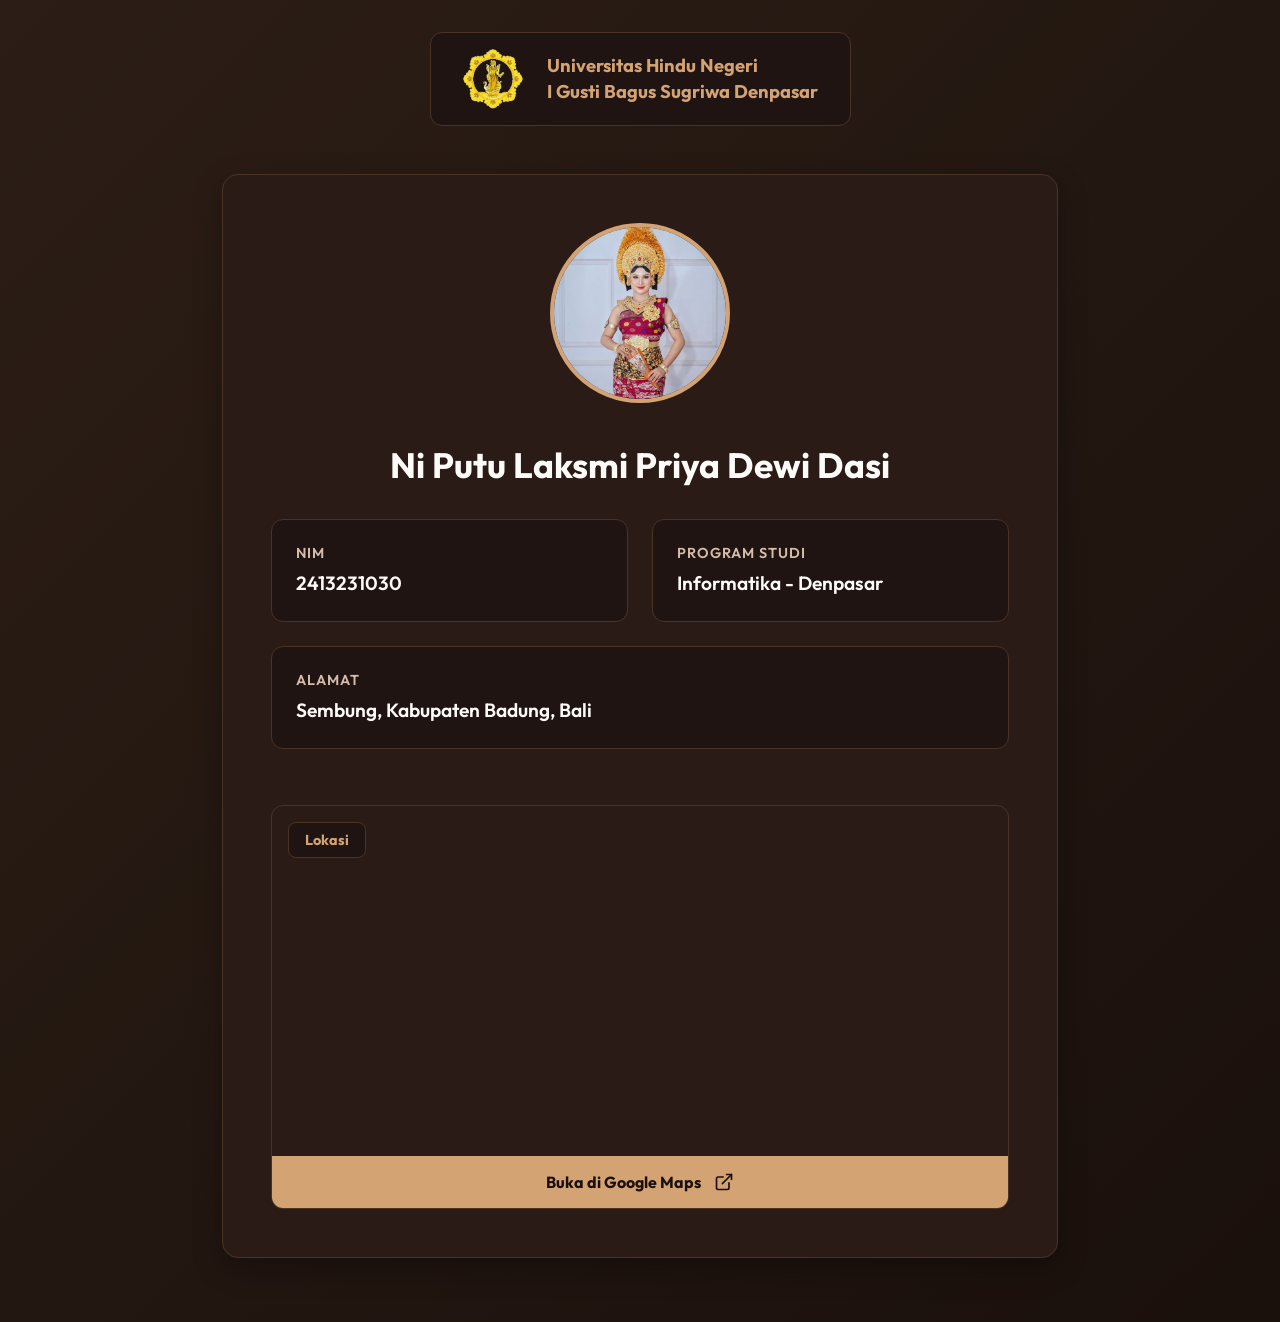
==== index.html @ b726e167 "Add files via upload" ====
<!DOCTYPE html>
<html lang="id">

<head>
    <meta charset="UTF-8">
    <meta name="viewport" content="width=device-width, initial-scale=1.0">
    <title>Profil Personal - Ni Putu Laksmi Priya Dewi Dasi</title>
    <meta name="description"
        content="Website personal Ni Putu Laksmi Priya Dewi Dasi, Mahasiswa Informatika Universitas Hindu Negeri I Gusti Bagus Sugriwa Denpasar.">
    <link rel="stylesheet" href="style.css">
    <link href="https://fonts.googleapis.com/css2?family=Outfit:wght@300;400;600;700&display=swap" rel="stylesheet">
</head>

<body>
    <header class="header">
        <div class="campus-container" id="campus-badge">
            <img src="logo-kampus.png" alt="Logo Universitas Hindu Negeri I Gusti Bagus Sugriwa" class="campus-logo">
            <h2 class="campus-name">Universitas Hindu Negeri<br>I Gusti Bagus Sugriwa Denpasar</h2>
        </div>
    </header>

    <main class="profile-container">
        <section class="card" id="profile-card">
            <div class="profile-header">
                <div class="photo-wrapper">
                    <img src="gekya.png" alt="Foto Profil Gekya" class="profile-photo">
                    <div class="photo-glow"></div>
                </div>
            </div>

            <div class="profile-info">
                <h1 class="name">Ni Putu Laksmi Priya Dewi Dasi</h1>

                <div class="details">
                    <div class="detail-item">
                        <span class="label">NIM</span>
                        <span class="value">2413231030</span>
                    </div>
                    <div class="detail-item">
                        <span class="label">Program Studi</span>
                        <span class="value">Informatika - Denpasar</span>
                    </div>
                    <div class="detail-item alamat-item">
                        <span class="label">Alamat</span>
                        <span class="value">Sembung, Kabupaten Badung, Bali</span>
                    </div>
                </div>
            </div>

            <div class="maps-container">
                <h3 class="maps-title">Lokasi</h3>
                <iframe
                    src="https://maps.google.com/maps?q=Sembung,+Kabupaten+Badung,+Bali&t=&z=13&ie=UTF8&iwloc=&output=embed"
                    class="maps-iframe" allowfullscreen="" loading="lazy" referrerpolicy="no-referrer-when-downgrade"
                    title="Lokasi Sembung, Badung, Bali">
                </iframe>
                <a href="https://maps.app.goo.gl/tz9cnTU1HtfJBGqC9" target="_blank" rel="noopener noreferrer"
                    class="maps-link">
                    <span>Buka di Google Maps</span>
                    <svg width="20" height="20" viewBox="0 0 24 24" fill="none" stroke="currentColor" stroke-width="2"
                        stroke-linecap="round" stroke-linejoin="round">
                        <path d="M18 13v6a2 2 0 0 1-2 2H5a2 2 0 0 1-2-2V8a2 2 0 0 1 2-2h6"></path>
                        <polyline points="15 3 21 3 21 9"></polyline>
                        <line x1="10" y1="14" x2="21" y2="3"></line>
                    </svg>
                </a>
            </div>
        </section>
    </main>

    <script src="script.js"></script>
</body>

</html>
---- style.css ----
:root {
    --bg-gradient: linear-gradient(135deg, #2c1e16 0%, #1a100c 100%);
    --card-bg: #2b1b17;
    --card-border: #4a3325;
    --text-main: #fdfbf7;
    --text-muted: #d5bda9;
    --accent: #d4a373;
    --accent-hover: #faedcd;
    --detail-bg: #1f1412;
}

* {
    margin: 0;
    padding: 0;
    box-sizing: border-box;
}

body {
    font-family: 'Outfit', sans-serif;
    background: var(--bg-gradient);
    color: var(--text-main);
    min-height: 100vh;
    display: flex;
    flex-direction: column;
    align-items: center;
    overflow-x: hidden;
}

.header {
    width: 100%;
    padding: 2rem;
    display: flex;
    justify-content: center;
}

.campus-container {
    display: flex;
    align-items: center;
    gap: 1.5rem;
    background: var(--detail-bg);
    padding: 1rem 2rem;
    border-radius: 12px;
    border: 1px solid var(--card-border);
}

.campus-logo {
    width: 60px;
    height: 60px;
    object-fit: contain;
}

.campus-name {
    font-size: 1.15rem;
    font-weight: 700;
    line-height: 1.4;
    color: var(--accent);
}

.profile-container {
    flex: 1;
    display: flex;
    justify-content: center;
    align-items: flex-start;
    padding: 1rem 2rem 4rem 2rem;
    width: 100%;
    max-width: 900px;
}

.card {
    background: var(--card-bg);
    border: 1px solid var(--card-border);
    border-radius: 16px;
    padding: 3rem;
    width: 100%;
    display: flex;
    flex-direction: column;
    gap: 2.5rem;
    box-shadow: 0 10px 30px rgba(0, 0, 0, 0.3);
}

.profile-header {
    display: flex;
    justify-content: center;
}

.photo-wrapper {
    position: relative;
    width: 180px;
    height: 180px;
}

.profile-photo {
    width: 100%;
    height: 100%;
    border-radius: 50%;
    object-fit: cover;
    border: 4px solid var(--accent);
    background: #110906;
}

.profile-info {
    text-align: center;
}

.name {
    font-size: 2.2rem;
    font-weight: 700;
    margin-bottom: 2rem;
    color: var(--text-main);
}

.details {
    display: grid;
    grid-template-columns: repeat(2, 1fr);
    gap: 1.5rem;
    text-align: left;
}

.alamat-item {
    grid-column: 1 / -1;
}

.detail-item {
    background: var(--detail-bg);
    padding: 1.5rem;
    border-radius: 12px;
    border: 1px solid var(--card-border);
    display: flex;
    flex-direction: column;
    justify-content: center;
}

.label {
    display: block;
    font-size: 0.9rem;
    color: var(--text-muted);
    text-transform: uppercase;
    letter-spacing: 1px;
    margin-bottom: 0.5rem;
    font-weight: 600;
}

.value {
    font-size: 1.2rem;
    font-weight: 600;
    color: var(--text-main);
    line-height: 1.4;
}

.maps-container {
    margin-top: 1rem;
    border-radius: 12px;
    overflow: hidden;
    position: relative;
    border: 1px solid var(--card-border);
}

.maps-title {
    position: absolute;
    top: 1rem;
    left: 1rem;
    background: var(--detail-bg);
    padding: 0.5rem 1rem;
    border-radius: 8px;
    font-size: 0.9rem;
    font-weight: 700;
    color: var(--accent);
    z-index: 10;
    border: 1px solid var(--card-border);
}

.maps-iframe {
    width: 100%;
    height: 350px;
    border: none;
    display: block;
}

.maps-link {
    display: flex;
    justify-content: center;
    align-items: center;
    gap: 0.8rem;
    background: var(--accent);
    color: #1a0f0c;
    padding: 1rem;
    text-decoration: none;
    font-weight: 700;
    font-size: 1rem;
    transition: background 0.2s ease;
}

.maps-link:hover {
    background: var(--accent-hover);
}

/* Responsive */
@media (max-width: 768px) {
    .details {
        grid-template-columns: 1fr;
    }

    .card {
        padding: 2rem 1.5rem;
    }

    .name {
        font-size: 1.8rem;
    }
}

@media (max-width: 480px) {
    .campus-container {
        flex-direction: column;
        text-align: center;
        padding: 1.5rem;
    }

    .photo-wrapper {
        width: 150px;
        height: 150px;
    }

    .name {
        font-size: 1.5rem;
    }

    .maps-iframe {
        height: 250px;
    }
}
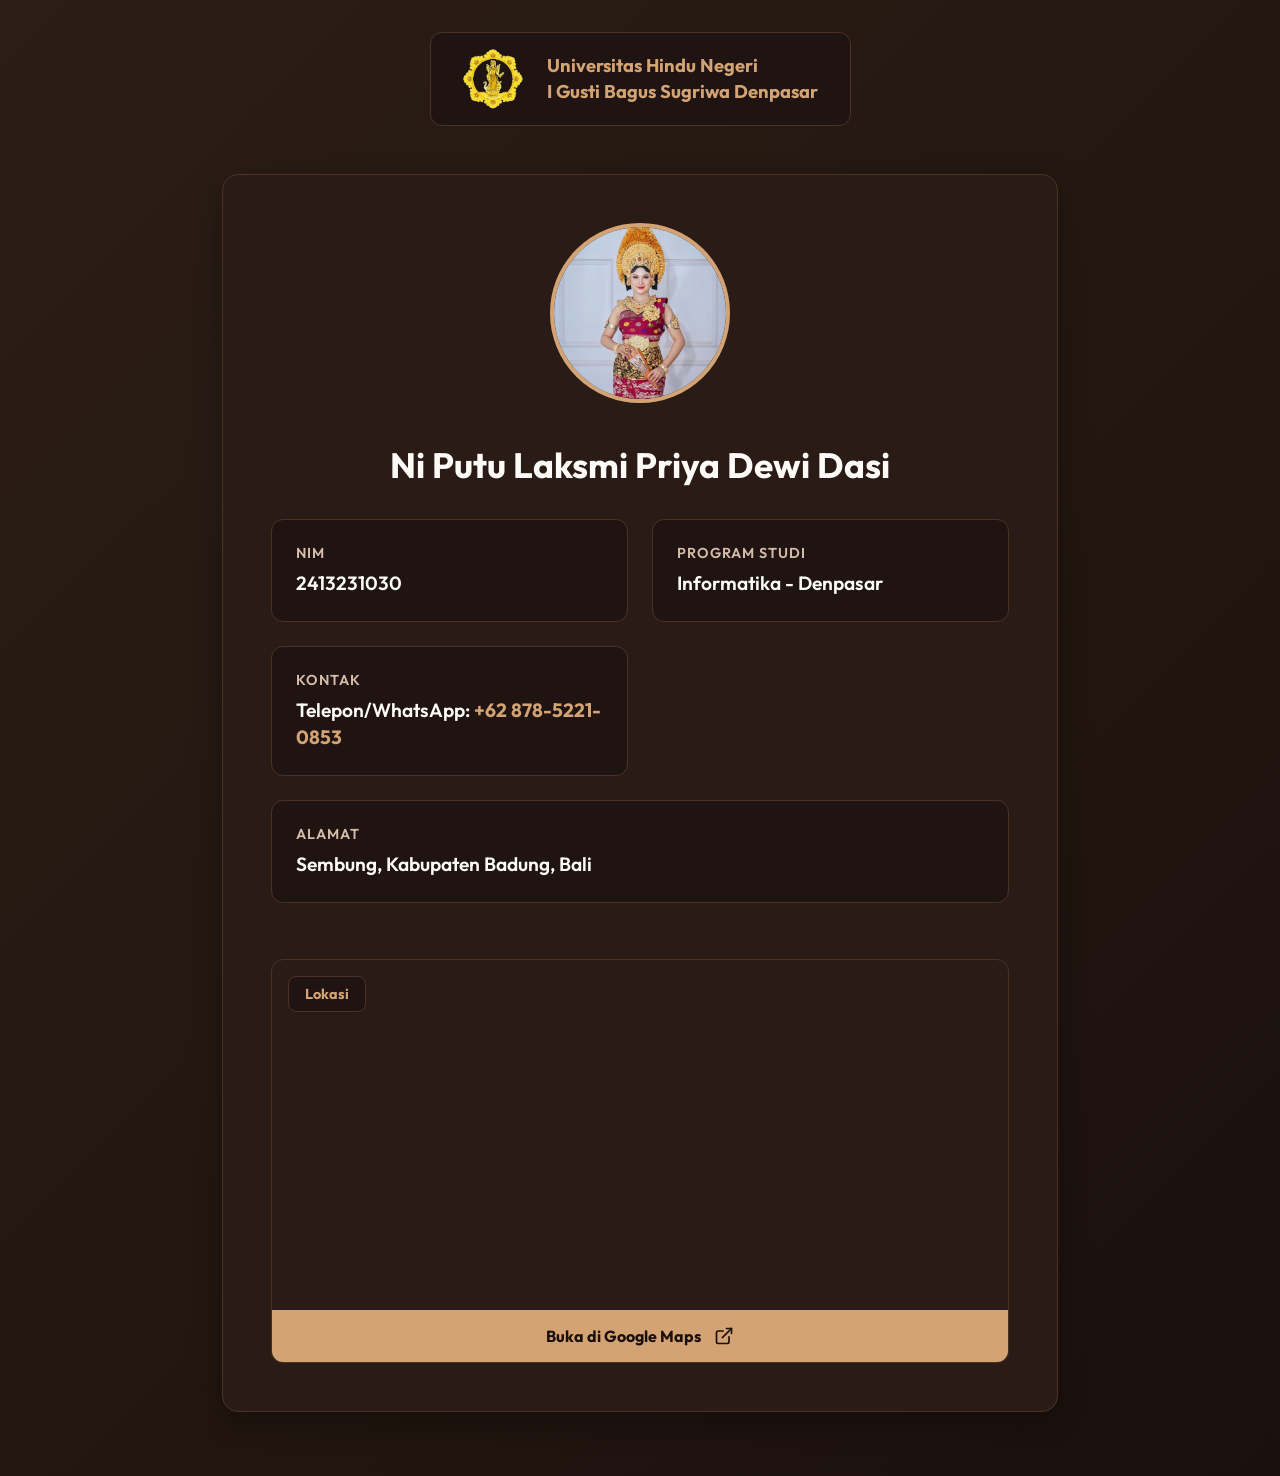
==== commit 8b147378: "Add files via upload" ====
--- a/index.html
+++ b/index.html
@@ -40,6 +40,10 @@
                         <span class="label">Program Studi</span>
                         <span class="value">Informatika - Denpasar</span>
                     </div>
+                    <div class="detail-item">
+                        <span class="label">Kontak</span>
+                        <span class="value">Telepon/WhatsApp: <a href="https://wa.me/6287852210853" target="_blank" rel="noopener noreferrer" class="contact-link">+62 878-5221-0853</a></span>
+                    </div>
                     <div class="detail-item alamat-item">
                         <span class="label">Alamat</span>
                         <span class="value">Sembung, Kabupaten Badung, Bali</span>
--- a/style.css
+++ b/style.css
@@ -147,6 +147,16 @@
     line-height: 1.4;
 }
 
+.contact-link {
+    color: var(--accent);
+    font-weight: 700;
+    text-decoration: none;
+}
+
+.contact-link:hover {
+    color: var(--accent-hover);
+}
+
 .maps-container {
     margin-top: 1rem;
     border-radius: 12px;
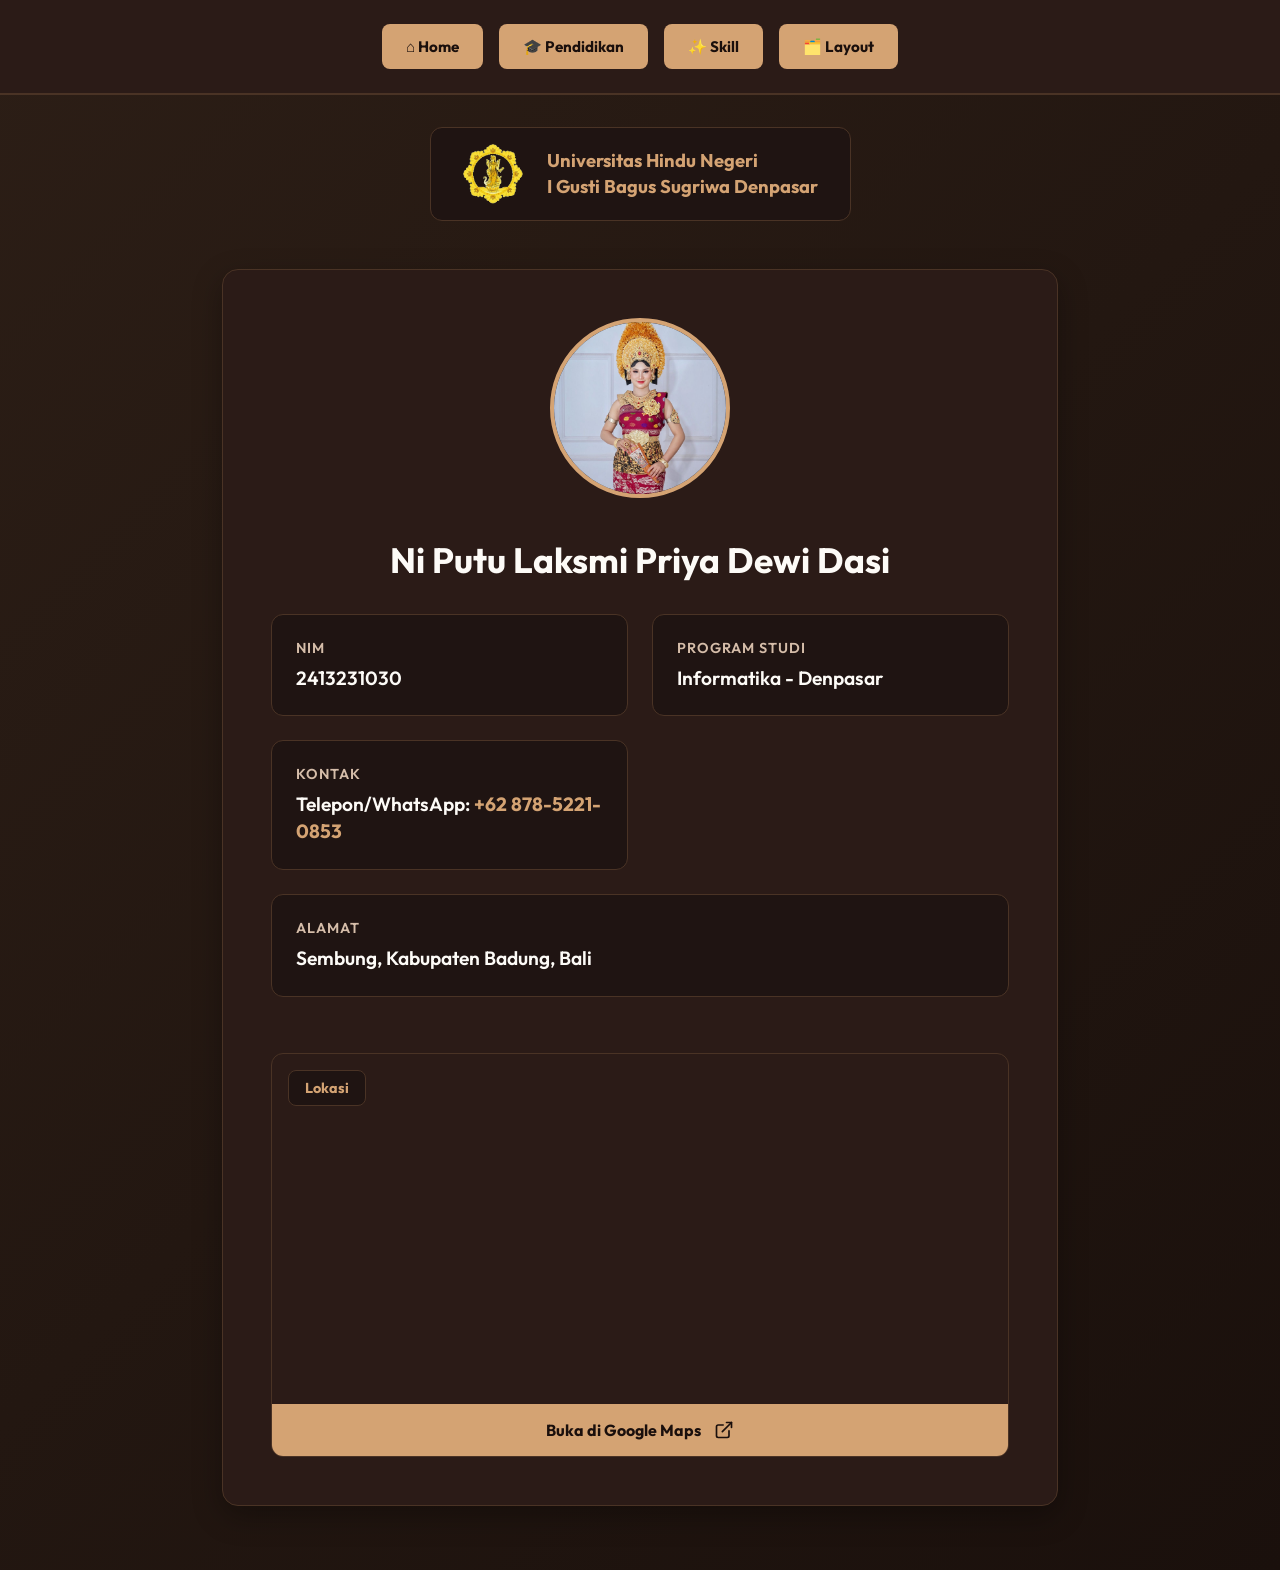
==== commit 1508fa49: "Add files via upload" ====
--- a/index.html
+++ b/index.html
@@ -12,6 +12,17 @@
 </head>
 
 <body>
+    <nav class="navbar"
+        style="width: 100%; display: flex; justify-content: center; gap: 1rem; padding: 1.5rem; background: var(--card-bg); border-bottom: 2px solid var(--card-border); position: sticky; top: 0; z-index: 100; flex-wrap: wrap;">
+        <a href="index.html" class="maps-link" style="border-radius: 8px; padding: 0.8rem 1.5rem; font-size: 0.95rem;">⌂
+            Home</a>
+        <a href="pendidikan.html" class="maps-link"
+            style="border-radius: 8px; padding: 0.8rem 1.5rem; font-size: 0.95rem;">🎓 Pendidikan</a>
+        <a href="skil.html" class="maps-link" style="border-radius: 8px; padding: 0.8rem 1.5rem; font-size: 0.95rem;">✨
+            Skill</a>
+        <a href="layout.html" class="maps-link"
+            style="border-radius: 8px; padding: 0.8rem 1.5rem; font-size: 0.95rem;">🗂️ Layout</a>
+    </nav>
     <header class="header">
         <div class="campus-container" id="campus-badge">
             <img src="logo-kampus.png" alt="Logo Universitas Hindu Negeri I Gusti Bagus Sugriwa" class="campus-logo">
@@ -42,7 +53,8 @@
                     </div>
                     <div class="detail-item">
                         <span class="label">Kontak</span>
-                        <span class="value">Telepon/WhatsApp: <a href="https://wa.me/6287852210853" target="_blank" rel="noopener noreferrer" class="contact-link">+62 878-5221-0853</a></span>
+                        <span class="value">Telepon/WhatsApp: <a href="https://wa.me/6287852210853" target="_blank"
+                                rel="noopener noreferrer" class="contact-link">+62 878-5221-0853</a></span>
                     </div>
                     <div class="detail-item alamat-item">
                         <span class="label">Alamat</span>
@@ -69,6 +81,7 @@
                     </svg>
                 </a>
             </div>
+
         </section>
     </main>
 
